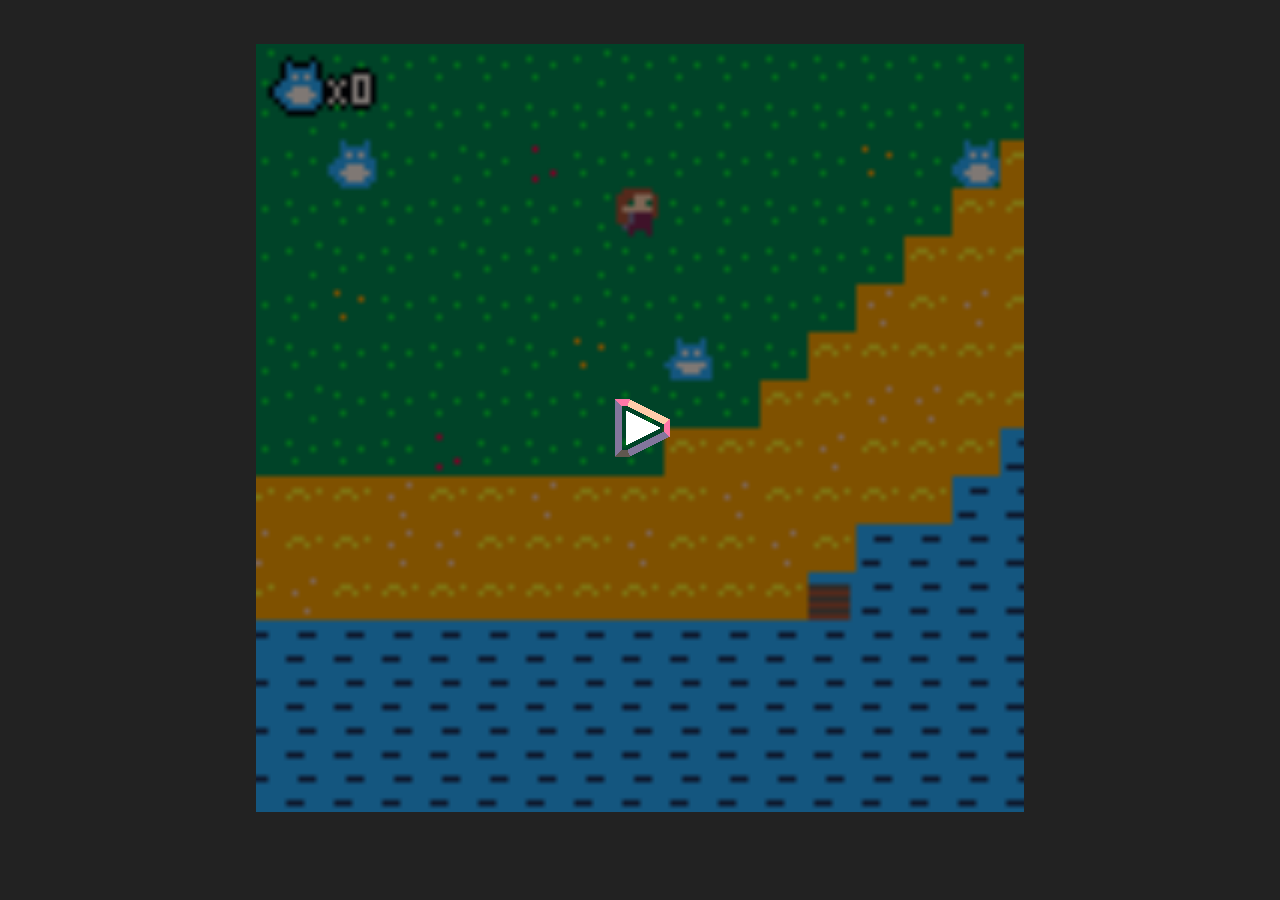
==== index.html @ fed6af23 "Rename timep.html to index.html" ====
﻿<html><head>
<title>PICO-8 Cartridge</title>
<meta name="viewport" content="width=device-width, user-scalable=no">
<script type="text/javascript">

	// Default shell for PICO-8 0.2.1

	// options

	// fullscreen, sound, close button at top when playing on touchscreen
	// defaults to false because takes up precious screen space on smaller mobile devices
	var p8_allow_mobile_menu = false;

	// p8_autoplay true to boot the cartridge automatically after page load when possible
	// if the browser can not create an audio context outside of a user gesture (e.g. on iOS), p8_autoplay has no effect
	var p8_autoplay = false;

	// When pico8_state is defined, PICO-8 will set .is_paused, .sound_volume and .frame_number each frame 
	// (used for determining button icons)
	var pico8_state = [];

	// When pico8_buttons is defined, PICO-8 reads each int as a bitfield holding that player's button states
	// 0x1 left, 0x2 right, 0x4 up, 0x8 right, 0x10 O, 0x20 X, 0x40 menu
	// (used by p8_update_gamepads)
	var pico8_buttons = [0, 0, 0, 0, 0, 0, 0, 0]; // max 8 players

	// When pico8_mouse is defined, PICO-8 reads the 3 integers as X, Y and a bitfield for buttons: 0x1 LMB, 0x2 RMB
	var pico8_mouse = [];

	// used to display number of detected joysticks
	var pico8_gamepads = {};
	pico8_gamepads.count = 0;

	// When pico8_gpio is defined, reading and writing to gpio pins will read and write to these values
	var pico8_gpio = new Array(128);

	// When pico8_audio_context context is defined, the html shell (this file) is responsible for creating and managing it.
	// This makes satisfying browser requirements easier -- e.g. initialising audio from a short script in response to a user action.
	// Otherwise PICO-8 will try to create and use its own context.

	var pico8_audio_context;


	// menu button and controller graphics
	p8_gfx_dat={
			"p8b_pause1": "[data-uri]",
"p8b_controls":"[data-uri]",
"p8b_full":"[data-uri]",
"p8b_pause0":"[data-uri]",
"p8b_sound0":"[data-uri]",
"p8b_sound1":"[data-uri]",
"p8b_close":"[data-uri]",

"controls_left_panel":"[data-uri]",


"controls_right_panel":"[data-uri]",

	};


	// added 0.2.1: work-around for iOS/Safari running from an iFrame (e.g. from itch.io page):
	// touch events only register after adding dummy listeners on document.

	document.addEventListener('touchstart', {});
	document.addEventListener('touchmove', {});
	document.addEventListener('touchend', {});



	var p8_buttons_hash = -1;
	function p8_update_button_icons()
	{
		// buttons only appear when running
		if (!p8_is_running)
		{
			requestAnimationFrame(p8_update_button_icons);
			return;
		}
		var is_fullscreen=(document.fullscreenElement || document.mozFullScreenElement || document.webkitIsFullScreen || document.msFullscreenElement);
		
		// hash based on: pico8_state.sound_volume  pico8_state.is_paused bottom_margin left is_fullscreen p8_touch_detected
		var hash = 0;
		hash = pico8_state.sound_volume;
		if (pico8_state.is_paused) hash += 0x100;
		if (p8_touch_detected)     hash += 0x200;
		if (is_fullscreen)         hash += 0x400;

		if (p8_buttons_hash == hash)
		{
			requestAnimationFrame(p8_update_button_icons);
			return;
		}
		
		p8_buttons_hash = hash;
		// console.log("@@ updating button icons");

		els = document.getElementsByClassName('p8_menu_button');
		for (i = 0; i < els.length; i++)
		{
			el = els[i];
			index = el.id;			
			if (index == 'p8b_sound') index += (pico8_state.sound_volume == 0 ? "0" : "1"); // 1 if undefined
			if (index == 'p8b_pause') index += (pico8_state.is_paused > 0 ? "1" : "0");     // 0 if undefined

			new_str = '<img width=24 height=24 style="pointer-events:none" src="'+p8_gfx_dat[index]+'">';
			if (el.innerHTML != new_str)
				el.innerHTML = new_str;




			// hide all buttons for touch mode (can pause with menu buttons)
			
			var is_visible = p8_is_running;

			if ((!p8_touch_detected || !p8_allow_mobile_menu) && el.parentElement.id == "p8_menu_buttons_touch")
				is_visible = false;

			if (p8_touch_detected && el.parentElement.id == "p8_menu_buttons")
				is_visible = false;

			if (is_fullscreen) 
				is_visible = false;

			if (is_visible)
				el.style.display="";
			else
				el.style.display="none";
		}
		requestAnimationFrame(p8_update_button_icons);
	}



	function abs(x)
	{
		return x < 0 ? -x : x;
	}
	
	// step 0 down 1 drag 2 up (not used)
	function pico8_buttons_event(e, step)
	{
		if (!p8_is_running) return;
	
		pico8_buttons[0] = 0;

		if (step == 2 && typeof(pico8_mouse) !== 'undefined')
		{
			pico8_mouse[2] = 0;
		}
		
		var num = 0;
		if (e.touches) num = e.touches.length;

		if (num == 0 && typeof(pico8_mouse) !== 'undefined')
		{
			//  no active touches: release mouse button from anywhere on page. (maybe redundant? but just in case)
			pico8_mouse[2] = 0;
		}

		
		for (var i = 0; i < num; i++)
		{
			var touch = e.touches[i];
			var x = touch.clientX;
			var y = touch.clientY;
			var w = window.innerWidth;
			var h = window.innerHeight;

			var r = Math.min(w,h) / 12;
			if (r > 40) r = 40;

			// mouse (0.1.12d)

			let canvas = document.getElementById("canvas");
			if (p8_touch_detected)
			if (typeof(pico8_mouse) !== 'undefined')
			if (canvas)
			{
				var rect = canvas.getBoundingClientRect();
				//console.log(rect.top, rect.right, rect.bottom, rect.left, x, y);

				if (x >= rect.left && x < rect.right && y >= rect.top && y < rect.bottom)
				{
					pico8_mouse = [
						Math.floor((x - rect.left) * 128 / (rect.right - rect.left)),
						Math.floor((y - rect.top) * 128 / (rect.bottom - rect.top)),
						step < 2 ? 1 : 0
					];
					// return; // commented -- blocks overlapping buttons
				}else
				{
					pico8_mouse[2] = 0;
				}
			}


			// buttons
			
			b = 0;

			if (y < h - r*8)
			{
				// no controller buttons up here; includes canvas and menu buttons at top in touch mode
			}
			else
			{
				e.preventDefault();

				if ((y < h - r*6) && y > (h - r*8))
				{
					// menu button: half as high as X O button
					// stretch across right-hand half above X O buttons
					if (x > w - r*3) 
						b |= 0x40;
				}
				else if (x < w/2 && x < r*6)
				{
					// stick

					mask = 0xf; // dpad
					var cx = 0 + r*3;
					var cy = h - r*3;

					deadzone = r/3;
					var dx = x - cx;
					var dy = y - cy;

					if (abs(dx) > abs(dy) * 0.6) // horizontal 
					{
						if (dx < -deadzone) b |= 0x1;
						if (dx > deadzone) b |= 0x2;
					}
					if (abs(dy) > abs(dx) * 0.6) // vertical
					{
						if (dy < -deadzone) b |= 0x4;
						if (dy > deadzone) b |= 0x8;
					}
				}
				else if (x > w - r*6)
				{
					// button; diagonal split from bottom right corner
				
					mask = 0x30;
					
					// one or both of [X], [O]
					if ( (h-y) > (w-x) * 0.8) b |= 0x10;
					if ( (w-x) > (h-y) * 0.8) b |= 0x20;
				}
			}

			pico8_buttons[0] |= b;
		
		}
	}

	// p8_update_layout_hash is used to decide when to update layout (expensive especially when part of a heavy page)
	var p8_update_layout_hash = -1;
	var last_windowed_container_height = 512;
	var p8_layout_frames = 0;

	function p8_update_layout()
	{
		var canvas = document.getElementById("canvas");
		var p8_playarea = document.getElementById("p8_playarea");
		var p8_container = document.getElementById("p8_container");
		var p8_frame = document.getElementById("p8_frame");
		var csize = 512;
		var margin_top = 0;
		var margin_left = 0;

		// page didn't load yet? first call should be after p8_frame is created so that layout doesn't jump around.
		if (!canvas || !p8_playarea || !p8_container || !p8_frame)
		{
			p8_update_layout_hash = -1;
			requestAnimationFrame(p8_update_layout);
			return;
		}

		p8_layout_frames ++;

		// assumes frame doesn't have padding
		
		var is_fullscreen=(document.fullscreenElement || document.mozFullScreenElement || document.webkitIsFullScreen || document.msFullscreenElement);
		var frame_width = p8_frame.offsetWidth;
		var frame_height = p8_frame.offsetHeight;

		if (is_fullscreen)
		{
			// same as window
			frame_width = window.innerWidth;
			frame_height = window.innerHeight;
		}
		else{
			// never larger than window  // (happens when address bar is down in portraight mode on phone)
			frame_width  = Math.min(frame_width, window.innerWidth);
			frame_height = Math.min(frame_height, window.innerHeight);
		}

		// as big as will fit in a frame..
		csize =  Math.min(frame_width,frame_height);

		// .. but never more than 2/3 of longest side for touch (e.g. leave space for controls on iPad)
		if (p8_touch_detected && p8_is_running)
		{
			var longest_side = Math.max(window.innerWidth,window.innerHeight);
			csize = Math.min(csize, longest_side * 2/3);
		}

		// pixel perfect: quantize to closest multiple of 128
		// only when large display (desktop)
		if (frame_width >= 512 && frame_height >= 512)
		{
			csize = (csize+1) & ~0x7f;
		}

		// csize should never be higher than parent frame
		// (otherwise stretched large when fullscreen and then return)
		if (!is_fullscreen && p8_frame) 
			csize = Math.min(csize, last_windowed_container_height); // p8_frame_0 parent
		

		if (is_fullscreen)
		{
			// always center horizontally
			margin_left = (frame_width - csize)/2;

			if (p8_touch_detected)
			{
				if (window.innerWidth < window.innerHeight)
				{
					// portrait: keep at y=40 (avoid rounded top corners / camera nub thing etc.)
					margin_top = Math.min(40, frame_height - csize);
				}
				else
				{
					// landscape: put a little above vertical center
					margin_top = (frame_height - csize)/4;
				}
			}
			else{
				// non-touch: center vertically
				margin_top = (frame_height - csize)/2;
			}
		}

		// skip if relevant state has not changed

		var update_hash = csize + margin_top * 1000.3 + margin_left * 0.001 + frame_width * 333.33 + frame_height * 772.15134;
		if (is_fullscreen) update_hash += 0.1237;

		// unexpected things can happen in the first few seconds, so just keep re-calculating layout. wasm version breaks layout otherwise.
		// also: bonus refresh at 5, 8 seconds just in case ._.
		if (p8_layout_frames < 180 || p8_layout_frames == 60*5 || p8_layout_frames == 60*8 )
			update_hash = p8_layout_frames;

		if (!is_fullscreen) // fullscreen: update every frame for safety. should be cheap!
		if (!p8_touch_detected) // mobile: update every frame because nothing can be trusted
		if (p8_update_layout_hash == update_hash)
		{
			//console.log("p8_update_layout(): skipping");
			requestAnimationFrame(p8_update_layout);
			return;
		}
		p8_update_layout_hash = update_hash;

		// record this for returning to original size after fullscreen pushes out container height (argh)
		if (!is_fullscreen && p8_frame)
			last_windowed_container_height = p8_frame.parentNode.parentNode.offsetHeight;
		

		// mobile in portrait mode: put screen at top (w / a little extra space for fullscreen button if needed)
		// (don't cart too about buttons overlapping screen)
		if (p8_touch_detected && p8_is_running && document.body.clientWidth < document.body.clientHeight)
			p8_playarea.style.marginTop = p8_allow_mobile_menu ? 32 : 8;
		else if (p8_touch_detected && p8_is_running) // landscape: slightly above vertical center (only relevant for iPad / highres devices)
			p8_playarea.style.marginTop = (document.body.clientHeight - csize) / 4;
		else
			p8_playarea.style.marginTop = "";

		canvas.style.width = csize;
		canvas.style.height = csize;

		// to do: this should just happen from css layout
		canvas.style.marginLeft = margin_left;
		canvas.style.marginTop = margin_top;

		p8_container.style.width = csize;
		p8_container.style.height = csize;

		// set menu buttons position to bottom right
		el = document.getElementById("p8_menu_buttons");
		el.style.marginTop = csize - el.offsetHeight;

		if (p8_touch_detected && p8_is_running)
		{
			// turn off pointer events to prevent double-tap zoom etc (works on Android)
			// don't want this for desktop because breaks mouse input & click-to-focus when using codo_textarea
			canvas.style.pointerEvents = "none";

			p8_container.style.marginTop = "0px";

			// buttons
			
			// same as touch event handling
			var w = window.innerWidth;
			var h = window.innerHeight;
			var r = Math.min(w,h) / 12;

			if (r > 40) r = 40;

			el = document.getElementById("controls_right_panel");
			el.style.left = w-r*6;
			el.style.top = h-r*7;
			el.style.width = r*6;
			el.style.height = r*7;
			if (el.getAttribute("src") != p8_gfx_dat["controls_right_panel"]) // optimisation: avoid reload? (browser should handle though)
				el.setAttribute("src", p8_gfx_dat["controls_right_panel"]);

			el = document.getElementById("controls_left_panel");
			el.style.left = 0;
			el.style.top = h-r*6;
			el.style.width = r*6;
			el.style.height = r*6;
			if (el.getAttribute("src") != p8_gfx_dat["controls_left_panel"]) // optimisation: avoid reload? (browser should handle though)
				el.setAttribute("src", p8_gfx_dat["controls_left_panel"]);
			
			// scroll to cart (need to stop running with X)
			p8_frame.scrollIntoView(true);

			document.getElementById("touch_controls_gfx").style.display="table";
			document.getElementById("touch_controls_background").style.display="table";

		}
		else{
			document.getElementById("touch_controls_gfx").style.display="none";
			document.getElementById("touch_controls_background").style.display="none";
		}

		if (!p8_is_running)
		{
			p8_playarea.style.display="none";
			p8_container.style.display="flex";
			p8_container.style.marginTop="auto";

			el = document.getElementById("p8_start_button");
			if (el) el.style.display="flex";
		}
		requestAnimationFrame(p8_update_layout);
	}


	var p8_touch_detected = false;
	addEventListener("touchstart", function(event)
	{
		p8_touch_detected = true;

		// hide codo_textarea -- clipboard support on mobile is not feasible
		el = document.getElementById("codo_textarea");
		if (el && el.style.display != "none"){
			el.style.display="none";
		}

	},  {passive: true});

	function p8_create_audio_context()
	{
		if (pico8_audio_context) 
		{
			try {
				pico8_audio_context.resume();
			}
			catch(err) {
				console.log("** pico8_audio_context.resume() failed");
			}	
			return;
		}

		var webAudioAPI = window.AudioContext || window.webkitAudioContext || window.mozAudioContext || window.oAudioContext || window.msAudioContext;			
		if (webAudioAPI)
		{
			pico8_audio_context = new webAudioAPI;

			// wake up iOS
			if (pico8_audio_context)
			{
				try {
					var dummy_source_sfx = pico8_audio_context.createBufferSource();
					dummy_source_sfx.buffer = pico8_audio_context.createBuffer(1, 1, 22050); // dummy
					dummy_source_sfx.connect(pico8_audio_context.destination);
					dummy_source_sfx.start(1, 0.25); // gives InvalidStateError -- why? hasn't been played before 
					//dummy_source_sfx.noteOn(0); // deleteme
				}
				catch(err) {
					console.log("** dummy_source_sfx.start(1, 0.25) failed");
				}
			}
		}
	}

	function p8_close_cart()
	{
		// just reload page! used for touch buttons -- hard to roll back state 
		window.location.hash = ""; // triggers reload
	}

	var p8_is_running = false;
	var p8_script = null;
	var Module = null;
	function p8_run_cart()
	{
		if (p8_is_running) return;
		p8_is_running = true;

		// touch: hide everything except p8_frame_0
		if (p8_touch_detected)
		{
			el = document.getElementById("body_0");
			el2 = document.getElementById("p8_frame_0");
			if (el && el2)
			{
				el.style.display="none";
				el.parentNode.appendChild(el2);
			}
		}

		// create audio context and wake it up (for iOS -- needs happen inside touch event)		
		p8_create_audio_context();

		// show touch elements
		els = document.getElementsByClassName('p8_controller_area');
		for (i = 0; i < els.length; i++)
			els[i].style.display="";


		// install touch events. These also serve to block scrolling / pinching / zooming on phones when p8_is_running
			// moved event.preventDefault(); calls into pico8_buttons_event() (want to let top buttons pass through)
		addEventListener("touchstart", function(event){ pico8_buttons_event(event, 0); }, {passive: false});
		addEventListener("touchmove",  function(event){ pico8_buttons_event(event, 1); }, {passive: false});
		addEventListener("touchend",   function(event){ pico8_buttons_event(event, 2); }, {passive: false});


		// load and run script
		e = document.createElement("script");
		p8_script = e;
		e.onload = function(){
			
			// show canvas / menu buttons only after loading
			el = document.getElementById("p8_playarea");
			if (el) el.style.display="table";

			if (typeof(p8_update_layout_hash) !== 'undefined')
				p8_update_layout_hash = -77;
			if (typeof(p8_buttons_hash) !== 'undefined')
				p8_buttons_hash = -33;


		}
		e.type = "application/javascript";
		e.src = "timep.js";
		e.id = "e_script";
		
		document.body.appendChild(e); // load and run

		// hide start button and show canvas / menu buttons. hide start button
		el = document.getElementById("p8_start_button");
		if (el) el.style.display="none";

		// add #playing for touchscreen devices (allows back button to close)
		// X button can also be used to trigger this 
		if (p8_touch_detected)
		{
			window.location.hash = "#playing";
			window.onhashchange = function()
			{
				if (window.location.hash.search("playing") < 0)
					window.location.reload();
			}
		}
	}

	
	// gamepad  https://developer.mozilla.org/en-US/docs/Web/API/Gamepad_API/Using_the_Gamepad_API
	// (sets bits in pico8_buttons[])
	function p8_update_gamepads() {
		var threshold = 0.3;
		var max_players = 8;
		var gps = navigator.getGamepads() || navigator.webkitGetGamepads();

		if (!gps) return;

		pico8_gamepads.count = gps.length;

		for (var i = 0; i < gps.length && i < max_players; i++) {
  			var gp = gps[i];
			if (gp && gp.axes && gp.buttons)
			{
				pico8_buttons[i] = 0;

				if (gp.axes[0] && gp.axes[0] < -threshold) pico8_buttons[i] |= 0x1;
				if (gp.axes[0] && gp.axes[0] > threshold) pico8_buttons[i] |= 0x2;
				if (gp.axes[1] && gp.axes[1] < -threshold) pico8_buttons[i] |= 0x4;
				if (gp.axes[1] && gp.axes[1] > threshold) pico8_buttons[i] |= 0x8;

				// buttons: first 4 are O/X; (almost) everything else taken to be menu button
				// ref: https://w3c.github.io/gamepad/#remapping (er.. that mapping doesn't agree with xbox, buffalo snes)
				for (j = 0; j < gp.buttons.length; j++)
				if (gp.buttons[j].value > 0 || gp.buttons[j].pressed)
				{
					if (j < 4)
						pico8_buttons[i] |= (0x10 << (((j+1)/2)&1)); // 0 1 1 0 0 1 -- A,X are O,X on xbox controller
					else
					{
						if (j >= 6 && j <= 8) // PICO-8 0.2.0g: seems usually 6,7,8 are menu buttons (?) // others might be easy to accidentally bump
							pico8_buttons[0] |= 0x40; // menu button
					}
				}
			}
		}

		requestAnimationFrame(p8_update_gamepads);
	}
	requestAnimationFrame(p8_update_gamepads);

	// key blocker. prevent cursor keys from scrolling page while playing cart.
	// also don't act on M, R so that can mute / reset cart
	document.addEventListener('keydown',
	function (event) {
		event = event || window.event;
		if (!p8_is_running) return;
		if (pico8_state.has_focus == 1)
			if ([32, 37, 38, 39, 40, 77, 82, 80, 9].indexOf(event.keyCode) > -1)       // block cursors, M R P, tab
				if (event.preventDefault) event.preventDefault();
	},{passive: false});

	// when using codo_textarea to determine focus, need to explicitly hand focus back when clicking a p8_menu_button
	function p8_give_focus()
	{
		el = (typeof codo_textarea === 'undefined') ? document.getElementById("codo_textarea") : codo_textarea;
		if (el)
		{
			el.focus();
			el.select();
		}
	}

	function p8_request_fullscreen() {

		var is_fullscreen=(document.fullscreenElement || document.mozFullScreenElement || document.webkitIsFullScreen || document.msFullscreenElement);

		if (is_fullscreen)
		{
			 if (document.exitFullscreen) {
		        document.exitFullscreen();
		    } else if (document.webkitExitFullscreen) {
		        document.webkitExitFullscreen();
		    } else if (document.mozCancelFullScreen) {
		        document.mozCancelFullScreen();
		    } else if (document.msExitFullscreen) {
		        document.msExitFullscreen();
		    }
			return;
		}
		
		var el = document.getElementById("p8_playarea");

		if ( el.requestFullscreen ) {
			el.requestFullscreen();
		} else if ( el.mozRequestFullScreen ) {
			el.mozRequestFullScreen();
		} else if ( el.webkitRequestFullScreen ) {
			el.webkitRequestFullScreen( Element.ALLOW_KEYBOARD_INPUT );
		}
	}

</script>

<STYLE TYPE="text/css">
<!--
.p8_menu_button{
	opacity:0.3;
	padding:4px;
	display:table;
	width:24px;
	height:24px;
	float:right;
}

@media screen and (min-width:512px) {
	.p8_menu_button{
		width:24px; margin-left:12px; margin-bottom:8px;
	}
}
.p8_menu_button:hover{
	opacity:1.0;
	cursor:pointer;
}

canvas{
    image-rendering: optimizeSpeed;
    image-rendering: -moz-crisp-edges;
    image-rendering: -webkit-optimize-contrast;
    image-rendering: optimize-contrast;
    image-rendering: pixelated;
    -ms-interpolation-mode: nearest-neighbor;
	border: 0px;
	cursor: none;
}


.p8_start_button{
	cursor:pointer;
	background:url("[data-uri]");
	-repeat center;
	-webkit-background-size:cover; -moz-background-size:cover; -o-background-size:cover; background-size:cover;
}

.button_gfx{
	stroke-width:2;
	stroke: #ffffff;
	stroke-opacity:0.4;
	fill-opacity:0.2;
	fill:black;
}

.button_gfx_icon{
	stroke-width:3;
	stroke: #909090;
	stroke-opacity:0.7;
	fill:none;
}

-->
</STYLE>

</head>

<body style="padding:0px; margin:0px; background-color:#222; color:#ccc">
<div id="body_0"> <!-- hide this when playing in mobile (p8_touch_detected) so that elements don't affect layout -->


<!-- Add any content above the cart here -->


<div id="p8_desktop" style="display:block; position:absolute; top:10px; left:10px"></div> <!-- desktop for saving gifs / screenshots -->
<div id="p8_frame_0" style="max-width:800px; max-height:800px; margin:auto;"> <!-- double function: limit size, and display only this div for touch devices -->
<div id="p8_frame" style="display:flex; width:100%; max-width:95vw; height:100vw; max-height:95vh; margin:auto;">

	<div id="p8_menu_buttons_touch" style="position:absolute; width:100%; z-index:10; left:0px;">
		<div class="p8_menu_button" id="p8b_full"  style="float:left;margin-left:10px" onClick="p8_give_focus(); p8_request_fullscreen();"></div>
		<div class="p8_menu_button" id="p8b_sound" style="float:left;margin-left:10px" onClick="p8_give_focus(); p8_create_audio_context(); Module.pico8ToggleSound();"></div>
		<div class="p8_menu_button" id="p8b_close" style="float:right; margin-right:10px" onClick="p8_close_cart();"></div>
	</div>

	<div id="p8_container"
		style="margin:auto; display:table;"
		onclick="p8_create_audio_context(); p8_run_cart();">

		<div id="p8_start_button" class="p8_start_button" style="width:100%; height:100%; display:flex;">
			<img width=80 height=80 style="margin:auto;"
		src="[data-uri]"/>
		</div>

		<div id="p8_playarea" style="display:none; margin:auto;
				-webkit-user-select:none; -moz-user-select: none; user-select: none; -webkit-touch-callout:none;
		">

			<div  id="touch_controls_background"
				  style=" pointer-events:none; display:none; background-color:#000;
						 position:fixed; top:0px; left:0px; border:0; width:100vw; height:100vh">
				&nbsp
			</div>

			<div style="display:flex; position:relative">
				<!-- pointer-events turned off for mobile in p8_update_layout because need for desktop mouse -->
				<canvas class="emscripten" id="canvas" oncontextmenu="event.preventDefault();" >
				</canvas>
				<div class=p8_menu_buttons id="p8_menu_buttons" style="margin-left:10px;">
					<div class="p8_menu_button" style="position:absolute; bottom:125px" id="p8b_controls" onClick="p8_give_focus(); Module.pico8ToggleControlMenu();"></div>					
					<div class="p8_menu_button" style="position:absolute; bottom:90px" id="p8b_pause" onClick="p8_give_focus(); Module.pico8TogglePaused(); p8_update_layout_hash = -22;"></div>
					<div class="p8_menu_button" style="position:absolute; bottom:55px" id="p8b_sound" onClick="p8_give_focus(); p8_create_audio_context(); Module.pico8ToggleSound();"></div>
					<div class="p8_menu_button" style="position:absolute; bottom:20px" id="p8b_full" onClick="p8_give_focus(); p8_request_fullscreen();"></div>
				</div>
			</div>


			<!-- display after first layout update -->
			<div  id="touch_controls_gfx"
				  style=" pointer-events:none; display:table; 
						 position:fixed; top:0px; left:0px; border:0; width:100vw; height:100vh">

					<img src="" id="controls_right_panel" style="position:absolute; opacity:0.5;">
					<img src="" id="controls_left_panel" style="position:absolute;  opacity:0.5;">
						
			
			</div> <!-- touch_controls_gfx -->

			<!-- used for clipboard access & keyboard input; displayed and used by PICO-8 only once needed. can be safely removed if clipboard / key presses not needed. -->
			<!-- (needs to be inside p8_playarea so that it still works under Chrome when fullscreened) -->
			<textarea id="codo_textarea" class="emscripten" style="display:none; position:absolute; left:-9999px; height:0px; overflow:hidden"></textarea>

		</div> <!--p8_playarea -->

	</div> <!-- p8_container -->

</div> <!-- p8_frame -->
</div> <!-- p8_frame_0 size limit -->

<script type="text/javascript">

	p8_update_layout();
	p8_update_button_icons();

	var canvas = document.getElementById("canvas");
	Module = {};
	Module.canvas = canvas;

	// from @ultrabrite's shell: test if an AudioContext can be created outside of an event callback.
	// If it can't be created, then require pressing the start button to run the cartridge

	if (p8_autoplay)
	{
		var temp_context = new AudioContext();
		temp_context.onstatechange = function ()
		{
			if (temp_context.state=='running')
			{
				p8_run_cart();
				temp_context.close();
			}
		};
	}
	
</script>



<!-- Add content below the cart here -->




</div> <!-- body_0 -->
</body></html>
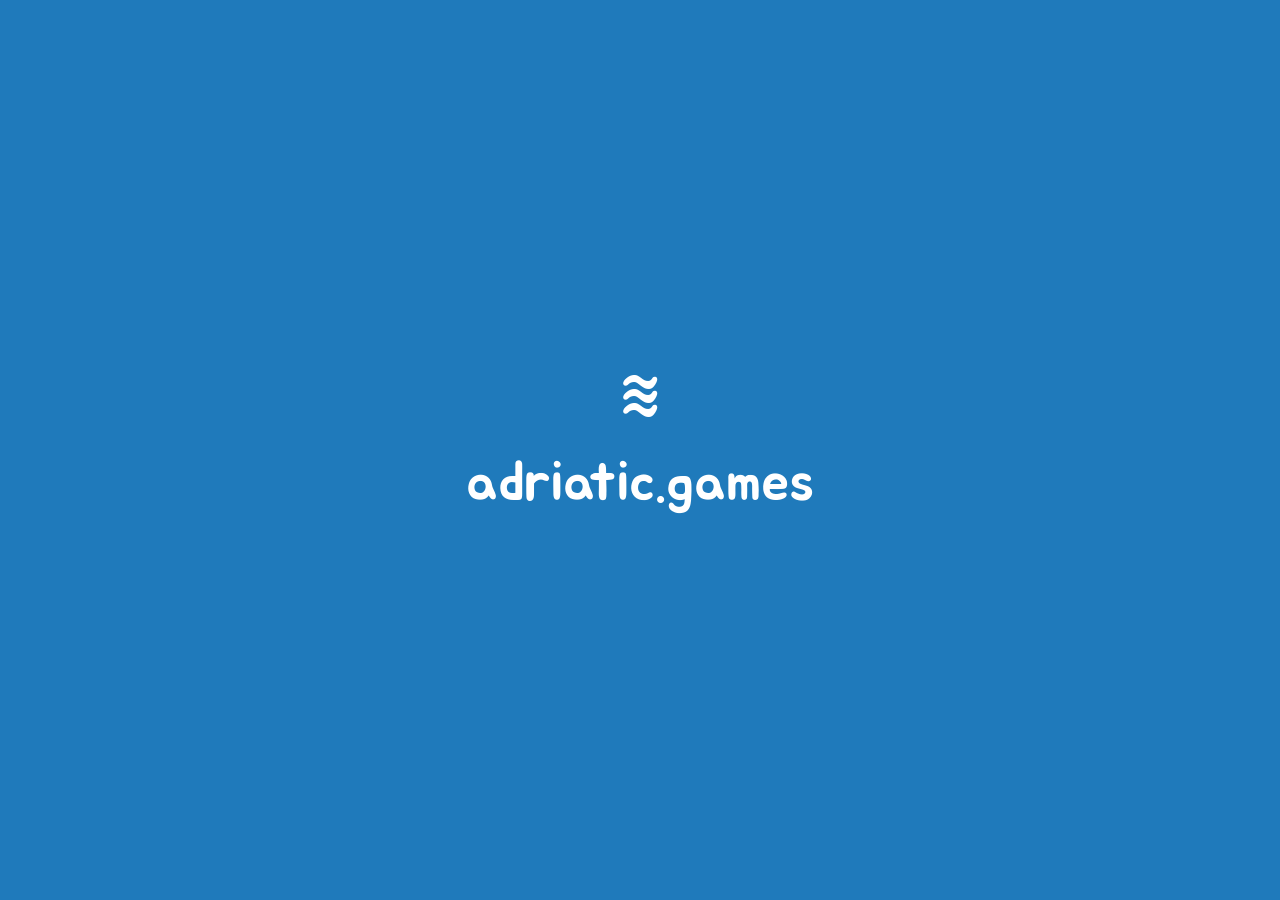
==== commit b0b4754b: "Changed site purpose - now landing for adriatic.games" ====
--- a/index.html
+++ b/index.html
@@ -1,846 +1,19 @@
-﻿<html><head>
-<title>PICO-8 Cartridge</title>
-<meta name="viewport" content="width=device-width, user-scalable=no">
-<script type="text/javascript">
-
-	// Default shell for PICO-8 0.2.1
-
-	// options
-
-	// fullscreen, sound, close button at top when playing on touchscreen
-	// defaults to false because takes up precious screen space on smaller mobile devices
-	var p8_allow_mobile_menu = false;
-
-	// p8_autoplay true to boot the cartridge automatically after page load when possible
-	// if the browser can not create an audio context outside of a user gesture (e.g. on iOS), p8_autoplay has no effect
-	var p8_autoplay = false;
-
-	// When pico8_state is defined, PICO-8 will set .is_paused, .sound_volume and .frame_number each frame 
-	// (used for determining button icons)
-	var pico8_state = [];
-
-	// When pico8_buttons is defined, PICO-8 reads each int as a bitfield holding that player's button states
-	// 0x1 left, 0x2 right, 0x4 up, 0x8 right, 0x10 O, 0x20 X, 0x40 menu
-	// (used by p8_update_gamepads)
-	var pico8_buttons = [0, 0, 0, 0, 0, 0, 0, 0]; // max 8 players
-
-	// When pico8_mouse is defined, PICO-8 reads the 3 integers as X, Y and a bitfield for buttons: 0x1 LMB, 0x2 RMB
-	var pico8_mouse = [];
-
-	// used to display number of detected joysticks
-	var pico8_gamepads = {};
-	pico8_gamepads.count = 0;
-
-	// When pico8_gpio is defined, reading and writing to gpio pins will read and write to these values
-	var pico8_gpio = new Array(128);
-
-	// When pico8_audio_context context is defined, the html shell (this file) is responsible for creating and managing it.
-	// This makes satisfying browser requirements easier -- e.g. initialising audio from a short script in response to a user action.
-	// Otherwise PICO-8 will try to create and use its own context.
-
-	var pico8_audio_context;
-
-
-	// menu button and controller graphics
-	p8_gfx_dat={
-			"p8b_pause1": "[data-uri]",
-"p8b_controls":"[data-uri]",
-"p8b_full":"[data-uri]",
-"p8b_pause0":"[data-uri]",
-"p8b_sound0":"[data-uri]",
-"p8b_sound1":"[data-uri]",
-"p8b_close":"[data-uri]",
-
-"controls_left_panel":"[data-uri]",
-
-
-"controls_right_panel":"[data-uri]",
-
-	};
-
-
-	// added 0.2.1: work-around for iOS/Safari running from an iFrame (e.g. from itch.io page):
-	// touch events only register after adding dummy listeners on document.
-
-	document.addEventListener('touchstart', {});
-	document.addEventListener('touchmove', {});
-	document.addEventListener('touchend', {});
-
-
-
-	var p8_buttons_hash = -1;
-	function p8_update_button_icons()
-	{
-		// buttons only appear when running
-		if (!p8_is_running)
-		{
-			requestAnimationFrame(p8_update_button_icons);
-			return;
-		}
-		var is_fullscreen=(document.fullscreenElement || document.mozFullScreenElement || document.webkitIsFullScreen || document.msFullscreenElement);
-		
-		// hash based on: pico8_state.sound_volume  pico8_state.is_paused bottom_margin left is_fullscreen p8_touch_detected
-		var hash = 0;
-		hash = pico8_state.sound_volume;
-		if (pico8_state.is_paused) hash += 0x100;
-		if (p8_touch_detected)     hash += 0x200;
-		if (is_fullscreen)         hash += 0x400;
-
-		if (p8_buttons_hash == hash)
-		{
-			requestAnimationFrame(p8_update_button_icons);
-			return;
-		}
-		
-		p8_buttons_hash = hash;
-		// console.log("@@ updating button icons");
-
-		els = document.getElementsByClassName('p8_menu_button');
-		for (i = 0; i < els.length; i++)
-		{
-			el = els[i];
-			index = el.id;			
-			if (index == 'p8b_sound') index += (pico8_state.sound_volume == 0 ? "0" : "1"); // 1 if undefined
-			if (index == 'p8b_pause') index += (pico8_state.is_paused > 0 ? "1" : "0");     // 0 if undefined
-
-			new_str = '<img width=24 height=24 style="pointer-events:none" src="'+p8_gfx_dat[index]+'">';
-			if (el.innerHTML != new_str)
-				el.innerHTML = new_str;
-
-
-
-
-			// hide all buttons for touch mode (can pause with menu buttons)
-			
-			var is_visible = p8_is_running;
-
-			if ((!p8_touch_detected || !p8_allow_mobile_menu) && el.parentElement.id == "p8_menu_buttons_touch")
-				is_visible = false;
-
-			if (p8_touch_detected && el.parentElement.id == "p8_menu_buttons")
-				is_visible = false;
-
-			if (is_fullscreen) 
-				is_visible = false;
-
-			if (is_visible)
-				el.style.display="";
-			else
-				el.style.display="none";
-		}
-		requestAnimationFrame(p8_update_button_icons);
-	}
-
-
-
-	function abs(x)
-	{
-		return x < 0 ? -x : x;
-	}
-	
-	// step 0 down 1 drag 2 up (not used)
-	function pico8_buttons_event(e, step)
-	{
-		if (!p8_is_running) return;
-	
-		pico8_buttons[0] = 0;
-
-		if (step == 2 && typeof(pico8_mouse) !== 'undefined')
-		{
-			pico8_mouse[2] = 0;
-		}
-		
-		var num = 0;
-		if (e.touches) num = e.touches.length;
-
-		if (num == 0 && typeof(pico8_mouse) !== 'undefined')
-		{
-			//  no active touches: release mouse button from anywhere on page. (maybe redundant? but just in case)
-			pico8_mouse[2] = 0;
-		}
-
-		
-		for (var i = 0; i < num; i++)
-		{
-			var touch = e.touches[i];
-			var x = touch.clientX;
-			var y = touch.clientY;
-			var w = window.innerWidth;
-			var h = window.innerHeight;
-
-			var r = Math.min(w,h) / 12;
-			if (r > 40) r = 40;
-
-			// mouse (0.1.12d)
-
-			let canvas = document.getElementById("canvas");
-			if (p8_touch_detected)
-			if (typeof(pico8_mouse) !== 'undefined')
-			if (canvas)
-			{
-				var rect = canvas.getBoundingClientRect();
-				//console.log(rect.top, rect.right, rect.bottom, rect.left, x, y);
-
-				if (x >= rect.left && x < rect.right && y >= rect.top && y < rect.bottom)
-				{
-					pico8_mouse = [
-						Math.floor((x - rect.left) * 128 / (rect.right - rect.left)),
-						Math.floor((y - rect.top) * 128 / (rect.bottom - rect.top)),
-						step < 2 ? 1 : 0
-					];
-					// return; // commented -- blocks overlapping buttons
-				}else
-				{
-					pico8_mouse[2] = 0;
-				}
-			}
-
-
-			// buttons
-			
-			b = 0;
-
-			if (y < h - r*8)
-			{
-				// no controller buttons up here; includes canvas and menu buttons at top in touch mode
-			}
-			else
-			{
-				e.preventDefault();
-
-				if ((y < h - r*6) && y > (h - r*8))
-				{
-					// menu button: half as high as X O button
-					// stretch across right-hand half above X O buttons
-					if (x > w - r*3) 
-						b |= 0x40;
-				}
-				else if (x < w/2 && x < r*6)
-				{
-					// stick
-
-					mask = 0xf; // dpad
-					var cx = 0 + r*3;
-					var cy = h - r*3;
-
-					deadzone = r/3;
-					var dx = x - cx;
-					var dy = y - cy;
-
-					if (abs(dx) > abs(dy) * 0.6) // horizontal 
-					{
-						if (dx < -deadzone) b |= 0x1;
-						if (dx > deadzone) b |= 0x2;
-					}
-					if (abs(dy) > abs(dx) * 0.6) // vertical
-					{
-						if (dy < -deadzone) b |= 0x4;
-						if (dy > deadzone) b |= 0x8;
-					}
-				}
-				else if (x > w - r*6)
-				{
-					// button; diagonal split from bottom right corner
-				
-					mask = 0x30;
-					
-					// one or both of [X], [O]
-					if ( (h-y) > (w-x) * 0.8) b |= 0x10;
-					if ( (w-x) > (h-y) * 0.8) b |= 0x20;
-				}
-			}
-
-			pico8_buttons[0] |= b;
-		
-		}
-	}
-
-	// p8_update_layout_hash is used to decide when to update layout (expensive especially when part of a heavy page)
-	var p8_update_layout_hash = -1;
-	var last_windowed_container_height = 512;
-	var p8_layout_frames = 0;
-
-	function p8_update_layout()
-	{
-		var canvas = document.getElementById("canvas");
-		var p8_playarea = document.getElementById("p8_playarea");
-		var p8_container = document.getElementById("p8_container");
-		var p8_frame = document.getElementById("p8_frame");
-		var csize = 512;
-		var margin_top = 0;
-		var margin_left = 0;
-
-		// page didn't load yet? first call should be after p8_frame is created so that layout doesn't jump around.
-		if (!canvas || !p8_playarea || !p8_container || !p8_frame)
-		{
-			p8_update_layout_hash = -1;
-			requestAnimationFrame(p8_update_layout);
-			return;
-		}
-
-		p8_layout_frames ++;
-
-		// assumes frame doesn't have padding
-		
-		var is_fullscreen=(document.fullscreenElement || document.mozFullScreenElement || document.webkitIsFullScreen || document.msFullscreenElement);
-		var frame_width = p8_frame.offsetWidth;
-		var frame_height = p8_frame.offsetHeight;
-
-		if (is_fullscreen)
-		{
-			// same as window
-			frame_width = window.innerWidth;
-			frame_height = window.innerHeight;
-		}
-		else{
-			// never larger than window  // (happens when address bar is down in portraight mode on phone)
-			frame_width  = Math.min(frame_width, window.innerWidth);
-			frame_height = Math.min(frame_height, window.innerHeight);
-		}
-
-		// as big as will fit in a frame..
-		csize =  Math.min(frame_width,frame_height);
-
-		// .. but never more than 2/3 of longest side for touch (e.g. leave space for controls on iPad)
-		if (p8_touch_detected && p8_is_running)
-		{
-			var longest_side = Math.max(window.innerWidth,window.innerHeight);
-			csize = Math.min(csize, longest_side * 2/3);
-		}
-
-		// pixel perfect: quantize to closest multiple of 128
-		// only when large display (desktop)
-		if (frame_width >= 512 && frame_height >= 512)
-		{
-			csize = (csize+1) & ~0x7f;
-		}
-
-		// csize should never be higher than parent frame
-		// (otherwise stretched large when fullscreen and then return)
-		if (!is_fullscreen && p8_frame) 
-			csize = Math.min(csize, last_windowed_container_height); // p8_frame_0 parent
-		
-
-		if (is_fullscreen)
-		{
-			// always center horizontally
-			margin_left = (frame_width - csize)/2;
-
-			if (p8_touch_detected)
-			{
-				if (window.innerWidth < window.innerHeight)
-				{
-					// portrait: keep at y=40 (avoid rounded top corners / camera nub thing etc.)
-					margin_top = Math.min(40, frame_height - csize);
-				}
-				else
-				{
-					// landscape: put a little above vertical center
-					margin_top = (frame_height - csize)/4;
-				}
-			}
-			else{
-				// non-touch: center vertically
-				margin_top = (frame_height - csize)/2;
-			}
-		}
-
-		// skip if relevant state has not changed
-
-		var update_hash = csize + margin_top * 1000.3 + margin_left * 0.001 + frame_width * 333.33 + frame_height * 772.15134;
-		if (is_fullscreen) update_hash += 0.1237;
-
-		// unexpected things can happen in the first few seconds, so just keep re-calculating layout. wasm version breaks layout otherwise.
-		// also: bonus refresh at 5, 8 seconds just in case ._.
-		if (p8_layout_frames < 180 || p8_layout_frames == 60*5 || p8_layout_frames == 60*8 )
-			update_hash = p8_layout_frames;
-
-		if (!is_fullscreen) // fullscreen: update every frame for safety. should be cheap!
-		if (!p8_touch_detected) // mobile: update every frame because nothing can be trusted
-		if (p8_update_layout_hash == update_hash)
-		{
-			//console.log("p8_update_layout(): skipping");
-			requestAnimationFrame(p8_update_layout);
-			return;
-		}
-		p8_update_layout_hash = update_hash;
-
-		// record this for returning to original size after fullscreen pushes out container height (argh)
-		if (!is_fullscreen && p8_frame)
-			last_windowed_container_height = p8_frame.parentNode.parentNode.offsetHeight;
-		
-
-		// mobile in portrait mode: put screen at top (w / a little extra space for fullscreen button if needed)
-		// (don't cart too about buttons overlapping screen)
-		if (p8_touch_detected && p8_is_running && document.body.clientWidth < document.body.clientHeight)
-			p8_playarea.style.marginTop = p8_allow_mobile_menu ? 32 : 8;
-		else if (p8_touch_detected && p8_is_running) // landscape: slightly above vertical center (only relevant for iPad / highres devices)
-			p8_playarea.style.marginTop = (document.body.clientHeight - csize) / 4;
-		else
-			p8_playarea.style.marginTop = "";
-
-		canvas.style.width = csize;
-		canvas.style.height = csize;
-
-		// to do: this should just happen from css layout
-		canvas.style.marginLeft = margin_left;
-		canvas.style.marginTop = margin_top;
-
-		p8_container.style.width = csize;
-		p8_container.style.height = csize;
-
-		// set menu buttons position to bottom right
-		el = document.getElementById("p8_menu_buttons");
-		el.style.marginTop = csize - el.offsetHeight;
-
-		if (p8_touch_detected && p8_is_running)
-		{
-			// turn off pointer events to prevent double-tap zoom etc (works on Android)
-			// don't want this for desktop because breaks mouse input & click-to-focus when using codo_textarea
-			canvas.style.pointerEvents = "none";
-
-			p8_container.style.marginTop = "0px";
-
-			// buttons
-			
-			// same as touch event handling
-			var w = window.innerWidth;
-			var h = window.innerHeight;
-			var r = Math.min(w,h) / 12;
-
-			if (r > 40) r = 40;
-
-			el = document.getElementById("controls_right_panel");
-			el.style.left = w-r*6;
-			el.style.top = h-r*7;
-			el.style.width = r*6;
-			el.style.height = r*7;
-			if (el.getAttribute("src") != p8_gfx_dat["controls_right_panel"]) // optimisation: avoid reload? (browser should handle though)
-				el.setAttribute("src", p8_gfx_dat["controls_right_panel"]);
-
-			el = document.getElementById("controls_left_panel");
-			el.style.left = 0;
-			el.style.top = h-r*6;
-			el.style.width = r*6;
-			el.style.height = r*6;
-			if (el.getAttribute("src") != p8_gfx_dat["controls_left_panel"]) // optimisation: avoid reload? (browser should handle though)
-				el.setAttribute("src", p8_gfx_dat["controls_left_panel"]);
-			
-			// scroll to cart (need to stop running with X)
-			p8_frame.scrollIntoView(true);
-
-			document.getElementById("touch_controls_gfx").style.display="table";
-			document.getElementById("touch_controls_background").style.display="table";
-
-		}
-		else{
-			document.getElementById("touch_controls_gfx").style.display="none";
-			document.getElementById("touch_controls_background").style.display="none";
-		}
-
-		if (!p8_is_running)
-		{
-			p8_playarea.style.display="none";
-			p8_container.style.display="flex";
-			p8_container.style.marginTop="auto";
-
-			el = document.getElementById("p8_start_button");
-			if (el) el.style.display="flex";
-		}
-		requestAnimationFrame(p8_update_layout);
-	}
-
-
-	var p8_touch_detected = false;
-	addEventListener("touchstart", function(event)
-	{
-		p8_touch_detected = true;
-
-		// hide codo_textarea -- clipboard support on mobile is not feasible
-		el = document.getElementById("codo_textarea");
-		if (el && el.style.display != "none"){
-			el.style.display="none";
-		}
-
-	},  {passive: true});
-
-	function p8_create_audio_context()
-	{
-		if (pico8_audio_context) 
-		{
-			try {
-				pico8_audio_context.resume();
-			}
-			catch(err) {
-				console.log("** pico8_audio_context.resume() failed");
-			}	
-			return;
-		}
-
-		var webAudioAPI = window.AudioContext || window.webkitAudioContext || window.mozAudioContext || window.oAudioContext || window.msAudioContext;			
-		if (webAudioAPI)
-		{
-			pico8_audio_context = new webAudioAPI;
-
-			// wake up iOS
-			if (pico8_audio_context)
-			{
-				try {
-					var dummy_source_sfx = pico8_audio_context.createBufferSource();
-					dummy_source_sfx.buffer = pico8_audio_context.createBuffer(1, 1, 22050); // dummy
-					dummy_source_sfx.connect(pico8_audio_context.destination);
-					dummy_source_sfx.start(1, 0.25); // gives InvalidStateError -- why? hasn't been played before 
-					//dummy_source_sfx.noteOn(0); // deleteme
-				}
-				catch(err) {
-					console.log("** dummy_source_sfx.start(1, 0.25) failed");
-				}
-			}
-		}
-	}
-
-	function p8_close_cart()
-	{
-		// just reload page! used for touch buttons -- hard to roll back state 
-		window.location.hash = ""; // triggers reload
-	}
-
-	var p8_is_running = false;
-	var p8_script = null;
-	var Module = null;
-	function p8_run_cart()
-	{
-		if (p8_is_running) return;
-		p8_is_running = true;
-
-		// touch: hide everything except p8_frame_0
-		if (p8_touch_detected)
-		{
-			el = document.getElementById("body_0");
-			el2 = document.getElementById("p8_frame_0");
-			if (el && el2)
-			{
-				el.style.display="none";
-				el.parentNode.appendChild(el2);
-			}
-		}
-
-		// create audio context and wake it up (for iOS -- needs happen inside touch event)		
-		p8_create_audio_context();
-
-		// show touch elements
-		els = document.getElementsByClassName('p8_controller_area');
-		for (i = 0; i < els.length; i++)
-			els[i].style.display="";
-
-
-		// install touch events. These also serve to block scrolling / pinching / zooming on phones when p8_is_running
-			// moved event.preventDefault(); calls into pico8_buttons_event() (want to let top buttons pass through)
-		addEventListener("touchstart", function(event){ pico8_buttons_event(event, 0); }, {passive: false});
-		addEventListener("touchmove",  function(event){ pico8_buttons_event(event, 1); }, {passive: false});
-		addEventListener("touchend",   function(event){ pico8_buttons_event(event, 2); }, {passive: false});
-
-
-		// load and run script
-		e = document.createElement("script");
-		p8_script = e;
-		e.onload = function(){
-			
-			// show canvas / menu buttons only after loading
-			el = document.getElementById("p8_playarea");
-			if (el) el.style.display="table";
-
-			if (typeof(p8_update_layout_hash) !== 'undefined')
-				p8_update_layout_hash = -77;
-			if (typeof(p8_buttons_hash) !== 'undefined')
-				p8_buttons_hash = -33;
-
-
-		}
-		e.type = "application/javascript";
-		e.src = "timep.js";
-		e.id = "e_script";
-		
-		document.body.appendChild(e); // load and run
-
-		// hide start button and show canvas / menu buttons. hide start button
-		el = document.getElementById("p8_start_button");
-		if (el) el.style.display="none";
-
-		// add #playing for touchscreen devices (allows back button to close)
-		// X button can also be used to trigger this 
-		if (p8_touch_detected)
-		{
-			window.location.hash = "#playing";
-			window.onhashchange = function()
-			{
-				if (window.location.hash.search("playing") < 0)
-					window.location.reload();
-			}
-		}
-	}
-
-	
-	// gamepad  https://developer.mozilla.org/en-US/docs/Web/API/Gamepad_API/Using_the_Gamepad_API
-	// (sets bits in pico8_buttons[])
-	function p8_update_gamepads() {
-		var threshold = 0.3;
-		var max_players = 8;
-		var gps = navigator.getGamepads() || navigator.webkitGetGamepads();
-
-		if (!gps) return;
-
-		pico8_gamepads.count = gps.length;
-
-		for (var i = 0; i < gps.length && i < max_players; i++) {
-  			var gp = gps[i];
-			if (gp && gp.axes && gp.buttons)
-			{
-				pico8_buttons[i] = 0;
-
-				if (gp.axes[0] && gp.axes[0] < -threshold) pico8_buttons[i] |= 0x1;
-				if (gp.axes[0] && gp.axes[0] > threshold) pico8_buttons[i] |= 0x2;
-				if (gp.axes[1] && gp.axes[1] < -threshold) pico8_buttons[i] |= 0x4;
-				if (gp.axes[1] && gp.axes[1] > threshold) pico8_buttons[i] |= 0x8;
-
-				// buttons: first 4 are O/X; (almost) everything else taken to be menu button
-				// ref: https://w3c.github.io/gamepad/#remapping (er.. that mapping doesn't agree with xbox, buffalo snes)
-				for (j = 0; j < gp.buttons.length; j++)
-				if (gp.buttons[j].value > 0 || gp.buttons[j].pressed)
-				{
-					if (j < 4)
-						pico8_buttons[i] |= (0x10 << (((j+1)/2)&1)); // 0 1 1 0 0 1 -- A,X are O,X on xbox controller
-					else
-					{
-						if (j >= 6 && j <= 8) // PICO-8 0.2.0g: seems usually 6,7,8 are menu buttons (?) // others might be easy to accidentally bump
-							pico8_buttons[0] |= 0x40; // menu button
-					}
-				}
-			}
-		}
-
-		requestAnimationFrame(p8_update_gamepads);
-	}
-	requestAnimationFrame(p8_update_gamepads);
-
-	// key blocker. prevent cursor keys from scrolling page while playing cart.
-	// also don't act on M, R so that can mute / reset cart
-	document.addEventListener('keydown',
-	function (event) {
-		event = event || window.event;
-		if (!p8_is_running) return;
-		if (pico8_state.has_focus == 1)
-			if ([32, 37, 38, 39, 40, 77, 82, 80, 9].indexOf(event.keyCode) > -1)       // block cursors, M R P, tab
-				if (event.preventDefault) event.preventDefault();
-	},{passive: false});
-
-	// when using codo_textarea to determine focus, need to explicitly hand focus back when clicking a p8_menu_button
-	function p8_give_focus()
-	{
-		el = (typeof codo_textarea === 'undefined') ? document.getElementById("codo_textarea") : codo_textarea;
-		if (el)
-		{
-			el.focus();
-			el.select();
-		}
-	}
-
-	function p8_request_fullscreen() {
-
-		var is_fullscreen=(document.fullscreenElement || document.mozFullScreenElement || document.webkitIsFullScreen || document.msFullscreenElement);
-
-		if (is_fullscreen)
-		{
-			 if (document.exitFullscreen) {
-		        document.exitFullscreen();
-		    } else if (document.webkitExitFullscreen) {
-		        document.webkitExitFullscreen();
-		    } else if (document.mozCancelFullScreen) {
-		        document.mozCancelFullScreen();
-		    } else if (document.msExitFullscreen) {
-		        document.msExitFullscreen();
-		    }
-			return;
-		}
-		
-		var el = document.getElementById("p8_playarea");
-
-		if ( el.requestFullscreen ) {
-			el.requestFullscreen();
-		} else if ( el.mozRequestFullScreen ) {
-			el.mozRequestFullScreen();
-		} else if ( el.webkitRequestFullScreen ) {
-			el.webkitRequestFullScreen( Element.ALLOW_KEYBOARD_INPUT );
-		}
-	}
-
-</script>
-
-<STYLE TYPE="text/css">
-<!--
-.p8_menu_button{
-	opacity:0.3;
-	padding:4px;
-	display:table;
-	width:24px;
-	height:24px;
-	float:right;
-}
-
-@media screen and (min-width:512px) {
-	.p8_menu_button{
-		width:24px; margin-left:12px; margin-bottom:8px;
-	}
-}
-.p8_menu_button:hover{
-	opacity:1.0;
-	cursor:pointer;
-}
-
-canvas{
-    image-rendering: optimizeSpeed;
-    image-rendering: -moz-crisp-edges;
-    image-rendering: -webkit-optimize-contrast;
-    image-rendering: optimize-contrast;
-    image-rendering: pixelated;
-    -ms-interpolation-mode: nearest-neighbor;
-	border: 0px;
-	cursor: none;
-}
-
-
-.p8_start_button{
-	cursor:pointer;
-	background:url("[data-uri]");
-	-repeat center;
-	-webkit-background-size:cover; -moz-background-size:cover; -o-background-size:cover; background-size:cover;
-}
-
-.button_gfx{
-	stroke-width:2;
-	stroke: #ffffff;
-	stroke-opacity:0.4;
-	fill-opacity:0.2;
-	fill:black;
-}
-
-.button_gfx_icon{
-	stroke-width:3;
-	stroke: #909090;
-	stroke-opacity:0.7;
-	fill:none;
-}
-
--->
-</STYLE>
-
+<!DOCTYPE html>
+<html lang="en">
+<head>
+  <meta charset="UTF-8">
+  <meta name="viewport" content="width=device-width, initial-scale=1.0">
+  <title>Aaure</title>
+  <link rel="stylesheet" href="style.css">
 </head>
-
-<body style="padding:0px; margin:0px; background-color:#222; color:#ccc">
-<div id="body_0"> <!-- hide this when playing in mobile (p8_touch_detected) so that elements don't affect layout -->
-
-
-<!-- Add any content above the cart here -->
-
-
-<div id="p8_desktop" style="display:block; position:absolute; top:10px; left:10px"></div> <!-- desktop for saving gifs / screenshots -->
-<div id="p8_frame_0" style="max-width:800px; max-height:800px; margin:auto;"> <!-- double function: limit size, and display only this div for touch devices -->
-<div id="p8_frame" style="display:flex; width:100%; max-width:95vw; height:100vw; max-height:95vh; margin:auto;">
-
-	<div id="p8_menu_buttons_touch" style="position:absolute; width:100%; z-index:10; left:0px;">
-		<div class="p8_menu_button" id="p8b_full"  style="float:left;margin-left:10px" onClick="p8_give_focus(); p8_request_fullscreen();"></div>
-		<div class="p8_menu_button" id="p8b_sound" style="float:left;margin-left:10px" onClick="p8_give_focus(); p8_create_audio_context(); Module.pico8ToggleSound();"></div>
-		<div class="p8_menu_button" id="p8b_close" style="float:right; margin-right:10px" onClick="p8_close_cart();"></div>
-	</div>
-
-	<div id="p8_container"
-		style="margin:auto; display:table;"
-		onclick="p8_create_audio_context(); p8_run_cart();">
-
-		<div id="p8_start_button" class="p8_start_button" style="width:100%; height:100%; display:flex;">
-			<img width=80 height=80 style="margin:auto;"
-		src="[data-uri]"/>
-		</div>
-
-		<div id="p8_playarea" style="display:none; margin:auto;
-				-webkit-user-select:none; -moz-user-select: none; user-select: none; -webkit-touch-callout:none;
-		">
-
-			<div  id="touch_controls_background"
-				  style=" pointer-events:none; display:none; background-color:#000;
-						 position:fixed; top:0px; left:0px; border:0; width:100vw; height:100vh">
-				&nbsp
-			</div>
-
-			<div style="display:flex; position:relative">
-				<!-- pointer-events turned off for mobile in p8_update_layout because need for desktop mouse -->
-				<canvas class="emscripten" id="canvas" oncontextmenu="event.preventDefault();" >
-				</canvas>
-				<div class=p8_menu_buttons id="p8_menu_buttons" style="margin-left:10px;">
-					<div class="p8_menu_button" style="position:absolute; bottom:125px" id="p8b_controls" onClick="p8_give_focus(); Module.pico8ToggleControlMenu();"></div>					
-					<div class="p8_menu_button" style="position:absolute; bottom:90px" id="p8b_pause" onClick="p8_give_focus(); Module.pico8TogglePaused(); p8_update_layout_hash = -22;"></div>
-					<div class="p8_menu_button" style="position:absolute; bottom:55px" id="p8b_sound" onClick="p8_give_focus(); p8_create_audio_context(); Module.pico8ToggleSound();"></div>
-					<div class="p8_menu_button" style="position:absolute; bottom:20px" id="p8b_full" onClick="p8_give_focus(); p8_request_fullscreen();"></div>
-				</div>
-			</div>
-
-
-			<!-- display after first layout update -->
-			<div  id="touch_controls_gfx"
-				  style=" pointer-events:none; display:table; 
-						 position:fixed; top:0px; left:0px; border:0; width:100vw; height:100vh">
-
-					<img src="" id="controls_right_panel" style="position:absolute; opacity:0.5;">
-					<img src="" id="controls_left_panel" style="position:absolute;  opacity:0.5;">
-						
-			
-			</div> <!-- touch_controls_gfx -->
-
-			<!-- used for clipboard access & keyboard input; displayed and used by PICO-8 only once needed. can be safely removed if clipboard / key presses not needed. -->
-			<!-- (needs to be inside p8_playarea so that it still works under Chrome when fullscreened) -->
-			<textarea id="codo_textarea" class="emscripten" style="display:none; position:absolute; left:-9999px; height:0px; overflow:hidden"></textarea>
-
-		</div> <!--p8_playarea -->
-
-	</div> <!-- p8_container -->
-
-</div> <!-- p8_frame -->
-</div> <!-- p8_frame_0 size limit -->
-
-<script type="text/javascript">
-
-	p8_update_layout();
-	p8_update_button_icons();
-
-	var canvas = document.getElementById("canvas");
-	Module = {};
-	Module.canvas = canvas;
-
-	// from @ultrabrite's shell: test if an AudioContext can be created outside of an event callback.
-	// If it can't be created, then require pressing the start button to run the cartridge
-
-	if (p8_autoplay)
-	{
-		var temp_context = new AudioContext();
-		temp_context.onstatechange = function ()
-		{
-			if (temp_context.state=='running')
-			{
-				p8_run_cart();
-				temp_context.close();
-			}
-		};
-	}
-	
-</script>
-
-
-
-<!-- Add content below the cart here -->
-
-
-
-
-</div> <!-- body_0 -->
-</body></html>
-
+<body>
+  <main>
+    <div class="tildes">
+      <p>~</p>
+      <p>~</p>
+      <p>~</p>
+    </div>
+    <p class="subtitle">adriatic.games</p>
+  </main>
+</body>
+</html>
--- a/style.css
+++ b/style.css
@@ -0,0 +1,33 @@
+@import url('https://fonts.googleapis.com/css2?family=Jua&display=swap');
+
+* {
+  margin: 0;
+  padding: 0;
+  box-sizing: border-box;
+}
+
+body {
+  font-family: "Jua", sans-serif;
+  font-weight: 400;
+  font-style: normal;
+  background-color: #1f7abb;
+  color: #ffffff;
+  min-height: 100vh;
+  display: flex;
+  justify-content: center;
+  align-items: center;
+}
+
+main {
+  text-align: center;
+}
+
+.tildes {
+  font-size: clamp(2.5rem, 10vw, 4rem);
+  line-height: 0.22;
+}
+
+.subtitle {
+  font-size: clamp(2rem, 8vw, 3.5rem);
+  margin-top: 1.5rem;
+}
